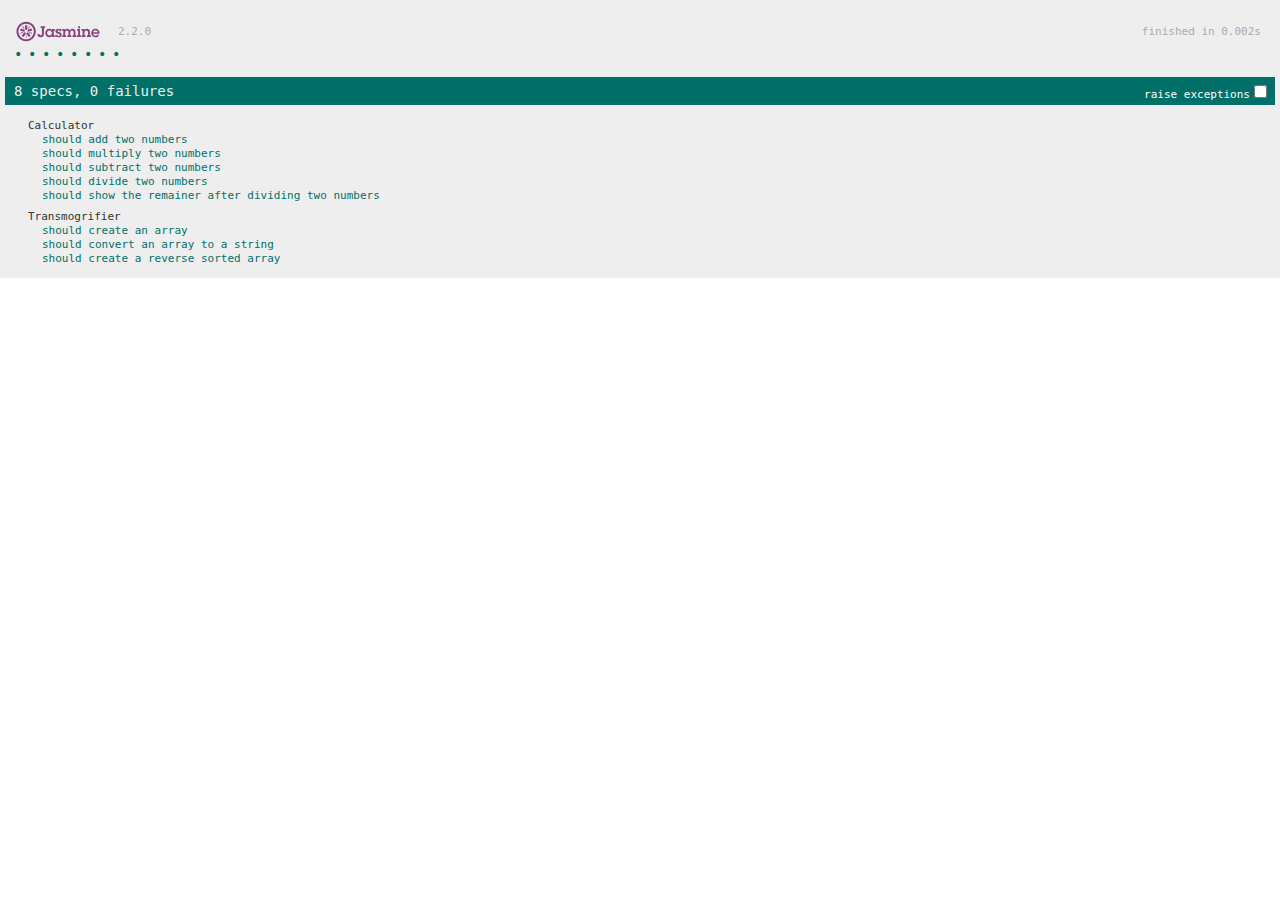
==== week9/jasmine/index.html @ 2a91ba7c "Adding Jasmine samples" ====
<!doctype html>

<html lang="en">
<head>
  <meta charset="utf-8">
  <title>NSS Starter Kit - Unit testing</title>

  <link rel="shortcut icon" type="image/png" href="lib/jasmine-2.2.0/jasmine_favicon.png">
  <link rel="stylesheet" href="lib/jasmine-2.2.0/jasmine.css">

  <script src="lib/jasmine-2.2.0/jasmine.js"></script>
  <script src="lib/jasmine-2.2.0/jasmine-html.js"></script>
  <script src="lib/jasmine-2.2.0/boot.js"></script>

  <!-- include source files here... -->
  <script src="src/Calculator.js"></script>
  <script src="src/Transmogrifier.js"></script>

  <!-- include spec files here... -->
  <script src="spec/SpecHelper.js"></script>
  <script src="spec/CalculatorSpec.js"></script>
  <script src="spec/TransmogrifierSpec.js"></script>
</head>

<body>

  <script src="http://code.jquery.com/jquery-1.11.2.min.js"></script>

</body>
</html>
---- week9/jasmine/lib/jasmine-2.2.0/jasmine.css ----
body { overflow-y: scroll; }

.jasmine_html-reporter { background-color: #eee; padding: 5px; margin: -8px; font-size: 11px; font-family: Monaco, "Lucida Console", monospace; line-height: 14px; color: #333; }
.jasmine_html-reporter a { text-decoration: none; }
.jasmine_html-reporter a:hover { text-decoration: underline; }
.jasmine_html-reporter p, .jasmine_html-reporter h1, .jasmine_html-reporter h2, .jasmine_html-reporter h3, .jasmine_html-reporter h4, .jasmine_html-reporter h5, .jasmine_html-reporter h6 { margin: 0; line-height: 14px; }
.jasmine_html-reporter .banner, .jasmine_html-reporter .symbol-summary, .jasmine_html-reporter .summary, .jasmine_html-reporter .result-message, .jasmine_html-reporter .spec .description, .jasmine_html-reporter .spec-detail .description, .jasmine_html-reporter .alert .bar, .jasmine_html-reporter .stack-trace { padding-left: 9px; padding-right: 9px; }
.jasmine_html-reporter .banner { position: relative; }
.jasmine_html-reporter .banner .title { background: url('[data-uri]') no-repeat; background: url('[data-uri]') no-repeat, none; -moz-background-size: 100%; -o-background-size: 100%; -webkit-background-size: 100%; background-size: 100%; display: block; float: left; width: 90px; height: 25px; }
.jasmine_html-reporter .banner .version { margin-left: 14px; position: relative; top: 6px; }
.jasmine_html-reporter .banner .duration { position: absolute; right: 14px; top: 6px; }
.jasmine_html-reporter #jasmine_content { position: fixed; right: 100%; }
.jasmine_html-reporter .version { color: #aaa; }
.jasmine_html-reporter .banner { margin-top: 14px; }
.jasmine_html-reporter .duration { color: #aaa; float: right; }
.jasmine_html-reporter .symbol-summary { overflow: hidden; *zoom: 1; margin: 14px 0; }
.jasmine_html-reporter .symbol-summary li { display: inline-block; height: 8px; width: 14px; font-size: 16px; }
.jasmine_html-reporter .symbol-summary li.passed { font-size: 14px; }
.jasmine_html-reporter .symbol-summary li.passed:before { color: #007069; content: "\02022"; }
.jasmine_html-reporter .symbol-summary li.failed { line-height: 9px; }
.jasmine_html-reporter .symbol-summary li.failed:before { color: #ca3a11; content: "\d7"; font-weight: bold; margin-left: -1px; }
.jasmine_html-reporter .symbol-summary li.disabled { font-size: 14px; }
.jasmine_html-reporter .symbol-summary li.disabled:before { color: #bababa; content: "\02022"; }
.jasmine_html-reporter .symbol-summary li.pending { line-height: 17px; }
.jasmine_html-reporter .symbol-summary li.pending:before { color: #ba9d37; content: "*"; }
.jasmine_html-reporter .symbol-summary li.empty { font-size: 14px; }
.jasmine_html-reporter .symbol-summary li.empty:before { color: #ba9d37; content: "\02022"; }
.jasmine_html-reporter .exceptions { color: #fff; float: right; margin-top: 5px; margin-right: 5px; }
.jasmine_html-reporter .bar { line-height: 28px; font-size: 14px; display: block; color: #eee; }
.jasmine_html-reporter .bar.failed { background-color: #ca3a11; }
.jasmine_html-reporter .bar.passed { background-color: #007069; }
.jasmine_html-reporter .bar.skipped { background-color: #bababa; }
.jasmine_html-reporter .bar.errored { background-color: #ca3a11; }
.jasmine_html-reporter .bar.menu { background-color: #fff; color: #aaa; }
.jasmine_html-reporter .bar.menu a { color: #333; }
.jasmine_html-reporter .bar a { color: white; }
.jasmine_html-reporter.spec-list .bar.menu.failure-list, .jasmine_html-reporter.spec-list .results .failures { display: none; }
.jasmine_html-reporter.failure-list .bar.menu.spec-list, .jasmine_html-reporter.failure-list .summary { display: none; }
.jasmine_html-reporter .running-alert { background-color: #666; }
.jasmine_html-reporter .results { margin-top: 14px; }
.jasmine_html-reporter.showDetails .summaryMenuItem { font-weight: normal; text-decoration: inherit; }
.jasmine_html-reporter.showDetails .summaryMenuItem:hover { text-decoration: underline; }
.jasmine_html-reporter.showDetails .detailsMenuItem { font-weight: bold; text-decoration: underline; }
.jasmine_html-reporter.showDetails .summary { display: none; }
.jasmine_html-reporter.showDetails #details { display: block; }
.jasmine_html-reporter .summaryMenuItem { font-weight: bold; text-decoration: underline; }
.jasmine_html-reporter .summary { margin-top: 14px; }
.jasmine_html-reporter .summary ul { list-style-type: none; margin-left: 14px; padding-top: 0; padding-left: 0; }
.jasmine_html-reporter .summary ul.suite { margin-top: 7px; margin-bottom: 7px; }
.jasmine_html-reporter .summary li.passed a { color: #007069; }
.jasmine_html-reporter .summary li.failed a { color: #ca3a11; }
.jasmine_html-reporter .summary li.empty a { color: #ba9d37; }
.jasmine_html-reporter .summary li.pending a { color: #ba9d37; }
.jasmine_html-reporter .description + .suite { margin-top: 0; }
.jasmine_html-reporter .suite { margin-top: 14px; }
.jasmine_html-reporter .suite a { color: #333; }
.jasmine_html-reporter .failures .spec-detail { margin-bottom: 28px; }
.jasmine_html-reporter .failures .spec-detail .description { background-color: #ca3a11; }
.jasmine_html-reporter .failures .spec-detail .description a { color: white; }
.jasmine_html-reporter .result-message { padding-top: 14px; color: #333; white-space: pre; }
.jasmine_html-reporter .result-message span.result { display: block; }
.jasmine_html-reporter .stack-trace { margin: 5px 0 0 0; max-height: 224px; overflow: auto; line-height: 18px; color: #666; border: 1px solid #ddd; background: white; white-space: pre; }
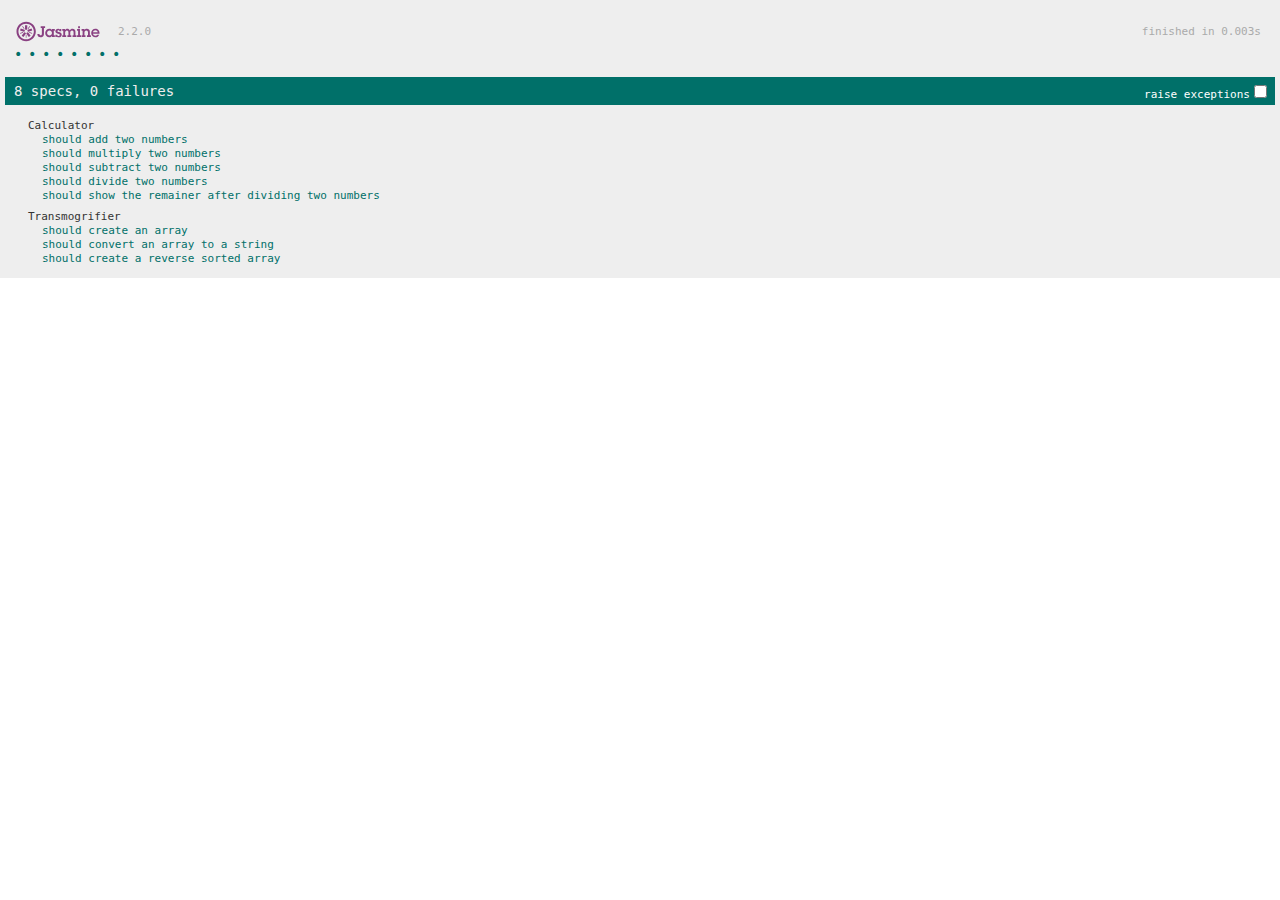
==== commit 18b33fe0: "fixing for upstream" ====
--- a/week9/jasmine/index.html
+++ b/week9/jasmine/index.html
@@ -17,14 +17,11 @@
   <script src="src/Transmogrifier.js"></script>
 
   <!-- include spec files here... -->
-  <script src="spec/SpecHelper.js"></script>
   <script src="spec/CalculatorSpec.js"></script>
   <script src="spec/TransmogrifierSpec.js"></script>
 </head>
 
 <body>
 
-  <script src="http://code.jquery.com/jquery-1.11.2.min.js"></script>
-
 </body>
 </html>
